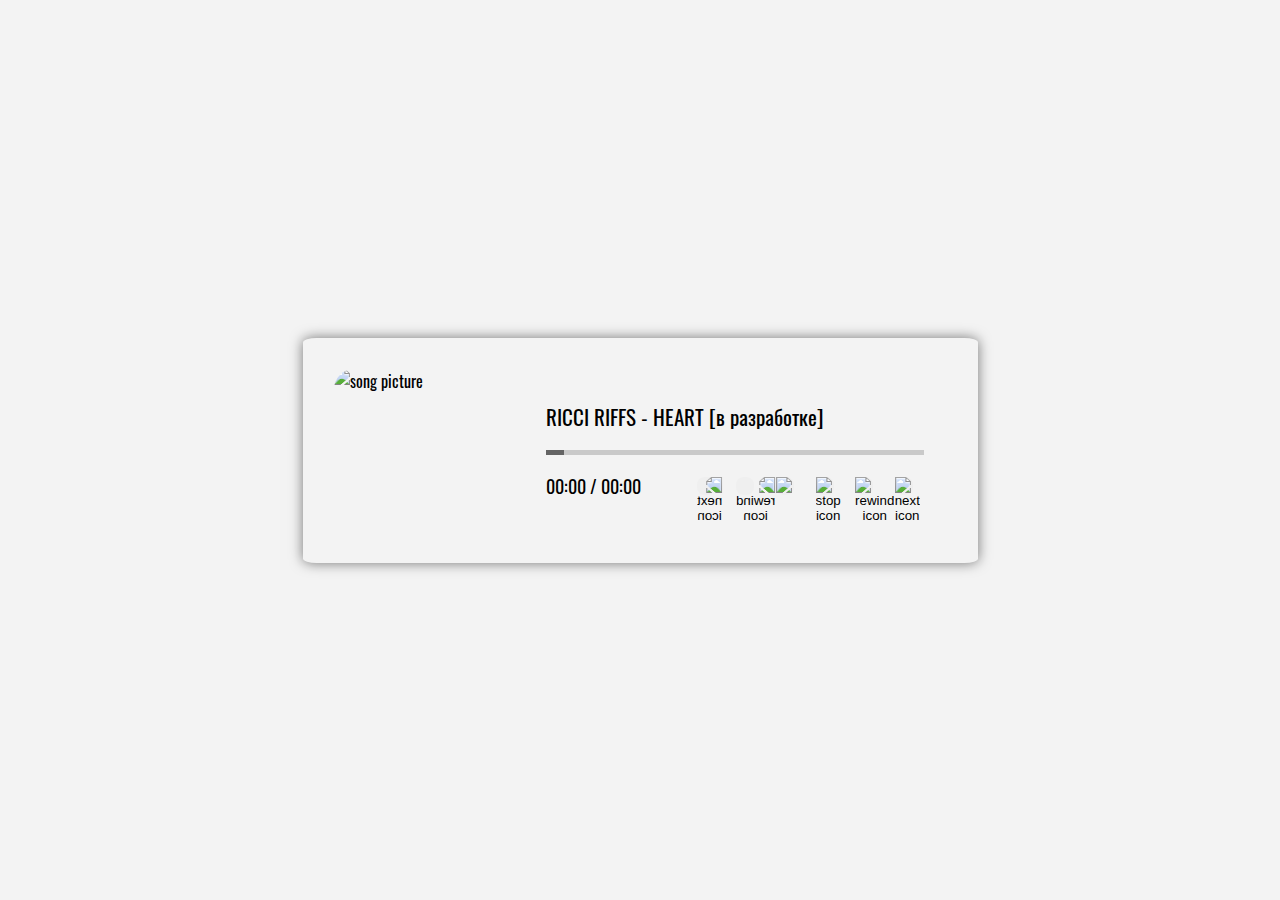
==== repositories/audio-player-for-web-js/index.html @ f272fa74 "Add new page" ====
<!DOCTYPE html>
<html lang="en">
<head>
  <meta charset="UTF-8">
  <meta name="viewport" content="width=device-width, initial-scale=1.0">
  <link rel="stylesheet" href="css/style.css">
  <!--Иконка для браузера размером 64 x 64 -->
  <link rel="shortcut icon" href="../Audio-Player-JS/favicon.png">
  <title>Audio Player JS</title>
</head>
<body>

  <!-- ========== Audio PLayer ========== -->
  <div id="audio-player">
    <img id="audio-picture" src="audio/default.jpg" alt="song picture" class="zero-opacity">

    <div id="audio-panel">
      <div id="song-title" class="zero-opacity">Audio Title</div>
      <input id="seek-bar" type="range" min="0" step="1" value="0" onchange="SeekSong()">

      <div id="bottom-panel">
        <div id="current-time">00:00 / 00:00</div>
        <div id="controls">
          <button onclick="Prev()" class="button">
            <img id="prev" src="../Audio-Player-JS/icons/Next.png" alt="next icon">
          </button>
          <button onclick="RewindL()" class="button">
            <img id="rewind-l" src="../Audio-Player-JS/icons/Rewind.png" alt="rewind icon">
          </button>
          <button onclick="PauseOrPlay()" class="button">
            <img id="play" class="play-pause active" src="../Audio-Player-JS/icons/Play.png" alt="play icon">
            <img id="pause" class="play-pause" src="../Audio-Player-JS/icons/Pause.png" alt="play or pause icon">
          </button>
          <button onclick="Stop()" class="button">
            <img id="stop" src="../Audio-Player-JS/icons/Stop.png" alt="stop icon">
          </button>
          <button onclick="RewindR()" class="button">
            <img id="rewind-r" src="../Audio-Player-JS/icons/Rewind.png" alt="rewind icon">
          </button>
          <button onclick="Next()" class="button">
            <img id="next" src="../Audio-Player-JS/icons/Next.png" alt="next icon">
          </button>
        </div>
      </div>
    </div>
  </div>

<!-- ========== Scripts: Audio player and loading transition ========== -->
  <script src="js/audio-player.js"></script>
  <script>
    document.body.onload = function () {
      document.getElementById("audio-player").style.opacity = "1";
    }
  </script>
</body>
</html>
---- repositories/audio-player-for-web-js/css/style.css ----
body {
  font-family: oswald-regular;
  display: flex;
  flex-direction: column;
  position: absolute;
  top: 0;
  left: 0;
  right: 0;
  bottom: 0;
  justify-content: center;
  align-items: center;
  background-color: #f3f3f3;
}

/* Flex elements */

#audio-player,
#audio-panel,
#song-title,
#seek-bar,
#bottom-panel,
#controls {
  display: inherit;
}

#audio-player {
  transition: opacity 2s linear;
  opacity: 0;
  align-items: inherit;
  justify-content: space-between;
  flex-direction: row;
  background-color: inherit;
  border-radius: 2%;
  width: 75vmin;
  height: 25vmin;
  box-shadow: 0 0 1vmax rgba(0, 0, 0, 0.527);
}

#audio-picture {
  transition: opacity 300ms linear;
  margin: 0 0 0 3.5vmin;
  height: 18vmin;
  width: 18vmin;
  border-radius: 2.25vmin;
}

.zero-opacity {
  opacity: 0;
}

#audio-panel {
  flex-direction: column;
  width: 42vmin;
  margin: 6vmin;
}

#song-title {
  transition: opacity 300ms linear;
  justify-content: left;
  font-size: 2.3vmin;
}

#seek-bar {
  -webkit-appearance: none;
  outline: none;
  align-items: inherit;
  width: 42vmin;
  height: .6vmin;
  margin: 2vmin 0;
  border-radius: 2%;
  cursor: pointer;
  background-color: #8080805d;
}

#seek-bar:hover::-webkit-slider-thumb {
  opacity: 1;
  width: .6vmin;
  border-radius: .3vmin;
  transform: scale(2);
}

#seek-bar::-webkit-slider-thumb {
  transition: all 200ms linear;
  -webkit-appearance: none;
  opacity: .5;
  height: .6vmin;
  width: 5%;
  background-color: #000;
}

#bottom-panel {
  justify-content: space-between;
  flex-direction: row;
  align-items: center;
}

#current-time {
  font-size: 2vmin;
}

/* Controls - Buttons - Icons */

#controls {
  flex-direction: inherit;
  align-items: inherit;
  height: 2vmin;
}

.button {
  padding: 0;
  margin: 0 1.2vmin;
  width: 2vmin;
  height: 2vmin;
  border-radius: .85vmin;
  outline: none;
  border-style: none;
  cursor: pointer;
}

.button:active,
.button img:active {
  width: 2.5vmin;
  height: 2.5vmin;
}

.button:active {
  margin: 0 .95vmin;
}

.button img {
  image-rendering: optimizeQuality;
  width: 2vmin;
  height: 2vmin;
}

.play-pause {
  display: none;
}

.play-pause.active {
  display: inherit;
}

#prev,
#rewind-l {
  transform: scale(-1, 1);
}

/* Main Font */
@font-face {
  font-family: oswald-regular;
  src: url(../fonts/Oswald-Regular.ttf);
  font: normal normal;
}
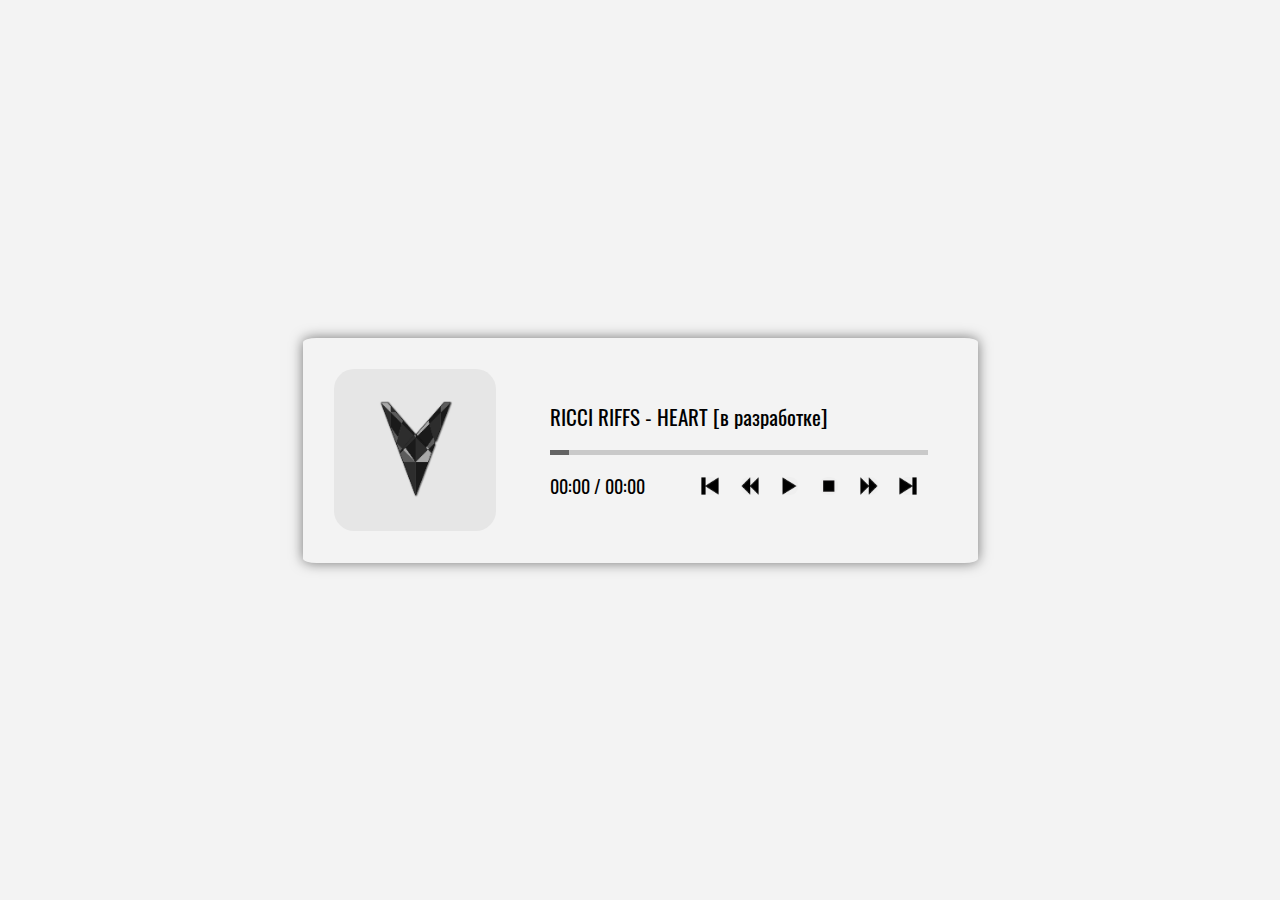
==== commit 3a3d5230: "Fixed html, css, js code" ====
--- a/repositories/audio-player-for-web-js/index.html
+++ b/repositories/audio-player-for-web-js/index.html
@@ -3,16 +3,16 @@
 <head>
   <meta charset="UTF-8">
   <meta name="viewport" content="width=device-width, initial-scale=1.0">
-  <link rel="stylesheet" href="css/style.css">
+  <link rel="stylesheet" href="../audio-player-for-web-js/css/style.css">
   <!--Иконка для браузера размером 64 x 64 -->
-  <link rel="shortcut icon" href="../Audio-Player-JS/favicon.png">
+  <link rel="shortcut icon" href="../audio-player-for-web-js/favicon.png">
   <title>Audio Player JS</title>
 </head>
 <body>
 
   <!-- ========== Audio PLayer ========== -->
   <div id="audio-player">
-    <img id="audio-picture" src="audio/default.jpg" alt="song picture" class="zero-opacity">
+    <img id="audio-picture" src="../audio-player-for-web-js/audio/default.jpg" alt="song picture" class="zero-opacity">
 
     <div id="audio-panel">
       <div id="song-title" class="zero-opacity">Audio Title</div>
@@ -22,23 +22,23 @@
         <div id="current-time">00:00 / 00:00</div>
         <div id="controls">
           <button onclick="Prev()" class="button">
-            <img id="prev" src="../Audio-Player-JS/icons/Next.png" alt="next icon">
+            <img id="prev" src="../audio-player-for-web-js/icons/Next.png" alt="next icon">
           </button>
           <button onclick="RewindL()" class="button">
-            <img id="rewind-l" src="../Audio-Player-JS/icons/Rewind.png" alt="rewind icon">
+            <img id="rewind-l" src="../audio-player-for-web-js/icons/Rewind.png" alt="rewind icon">
           </button>
           <button onclick="PauseOrPlay()" class="button">
-            <img id="play" class="play-pause active" src="../Audio-Player-JS/icons/Play.png" alt="play icon">
-            <img id="pause" class="play-pause" src="../Audio-Player-JS/icons/Pause.png" alt="play or pause icon">
+            <img id="play" class="play-pause active" src="../audio-player-for-web-js/icons/Play.png" alt="play icon">
+            <img id="pause" class="play-pause" src="../audio-player-for-web-js/icons/Pause.png" alt="play or pause icon">
           </button>
           <button onclick="Stop()" class="button">
-            <img id="stop" src="../Audio-Player-JS/icons/Stop.png" alt="stop icon">
+            <img id="stop" src="../audio-player-for-web-js/icons/Stop.png" alt="stop icon">
           </button>
           <button onclick="RewindR()" class="button">
-            <img id="rewind-r" src="../Audio-Player-JS/icons/Rewind.png" alt="rewind icon">
+            <img id="rewind-r" src="../audio-player-for-web-js/icons/Rewind.png" alt="rewind icon">
           </button>
           <button onclick="Next()" class="button">
-            <img id="next" src="../Audio-Player-JS/icons/Next.png" alt="next icon">
+            <img id="next" src="../audio-player-for-web-js/icons/Next.png" alt="next icon">
           </button>
         </div>
       </div>
@@ -46,7 +46,7 @@
   </div>
 
 <!-- ========== Scripts: Audio player and loading transition ========== -->
-  <script src="js/audio-player.js"></script>
+  <script src="../audio-player-for-web-js/js/audio-player.js"></script>
   <script>
     document.body.onload = function () {
       document.getElementById("audio-player").style.opacity = "1";
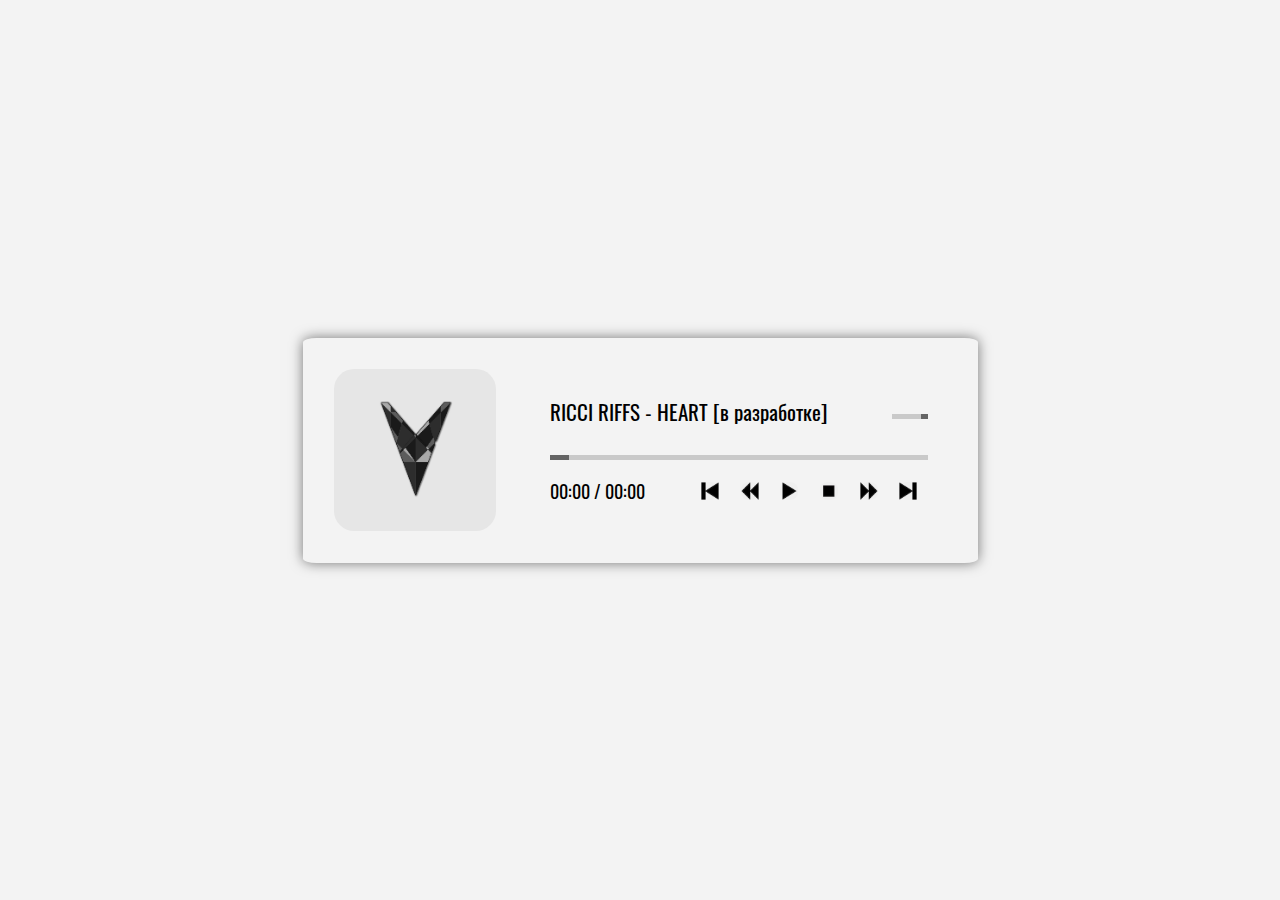
==== commit 745dfd97: "Add Volume Slider" ====
--- a/repositories/audio-player-for-web-js/index.html
+++ b/repositories/audio-player-for-web-js/index.html
@@ -15,7 +15,10 @@
     <img id="audio-picture" src="../audio-player-for-web-js/audio/default.jpg" alt="song picture" class="zero-opacity">
 
     <div id="audio-panel">
-      <div id="song-title" class="zero-opacity">Audio Title</div>
+      <div id="top-panel">
+        <div id="song-title" class="zero-opacity">Audio Title</div>
+        <input id="volume" type="range" min="0" max="1" step="0.01" value="1" onchange="VolSong()">
+      </div>
       <input id="seek-bar" type="range" min="0" step="1" value="0" onchange="SeekSong()">
 
       <div id="bottom-panel">
@@ -28,8 +31,8 @@
             <img id="rewind-l" src="../audio-player-for-web-js/icons/Rewind.png" alt="rewind icon">
           </button>
           <button onclick="PauseOrPlay()" class="button">
-            <img id="play" class="play-pause active" src="../audio-player-for-web-js/icons/Play.png" alt="play icon">
-            <img id="pause" class="play-pause" src="../audio-player-for-web-js/icons/Pause.png" alt="play or pause icon">
+            <img id="play" class="play-pause" src="../audio-player-for-web-js/icons/Play.png" alt="play icon">
+            <img id="pause" class="play-pause nonactive" src="../audio-player-for-web-js/icons/Pause.png" alt="play or pause icon">
           </button>
           <button onclick="Stop()" class="button">
             <img id="stop" src="../audio-player-for-web-js/icons/Stop.png" alt="stop icon">
--- a/repositories/audio-player-for-web-js/css/style.css
+++ b/repositories/audio-player-for-web-js/css/style.css
@@ -16,6 +16,7 @@
 
 #audio-player,
 #audio-panel,
+#top-panel,
 #song-title,
 #seek-bar,
 #bottom-panel,
@@ -54,38 +55,60 @@
   margin: 6vmin;
 }
 
+#top-panel {
+  flex-direction: row;
+  justify-content: space-between;
+}
+
 #song-title {
   transition: opacity 300ms linear;
   justify-content: left;
   font-size: 2.3vmin;
 }
 
+#volume, 
 #seek-bar {
   -webkit-appearance: none;
   outline: none;
   align-items: inherit;
-  width: 42vmin;
   height: .6vmin;
   margin: 2vmin 0;
-  border-radius: 2%;
   cursor: pointer;
   background-color: #8080805d;
+  border-radius: 2%;
 }
 
-#seek-bar:hover::-webkit-slider-thumb {
+#volume {
+  width: 4vmin;
+}
+
+#seek-bar {
+  width: 42vmin;
+}
+
+#seek-bar:hover::-webkit-slider-thumb,
+#volume:hover::-webkit-slider-thumb {
   opacity: 1;
   width: .6vmin;
   border-radius: .3vmin;
   transform: scale(2);
 }
 
-#seek-bar::-webkit-slider-thumb {
+#seek-bar::-webkit-slider-thumb,
+#volume::-webkit-slider-thumb {
   transition: all 200ms linear;
   -webkit-appearance: none;
   opacity: .5;
   height: .6vmin;
+  background-color: #000;
+}
+
+#volume::-webkit-slider-thumb{
+  width: 20%;
+}
+
+#seek-bar::-webkit-slider-thumb{
   width: 5%;
-  background-color: #000;
 }
 
 #bottom-panel {
@@ -128,17 +151,14 @@
 }
 
 .button img {
+  display: inherit;
   image-rendering: optimizeQuality;
   width: 2vmin;
   height: 2vmin;
 }
 
-.play-pause {
+.play-pause.nonactive {
   display: none;
-}
-
-.play-pause.active {
-  display: inherit;
 }
 
 #prev,
